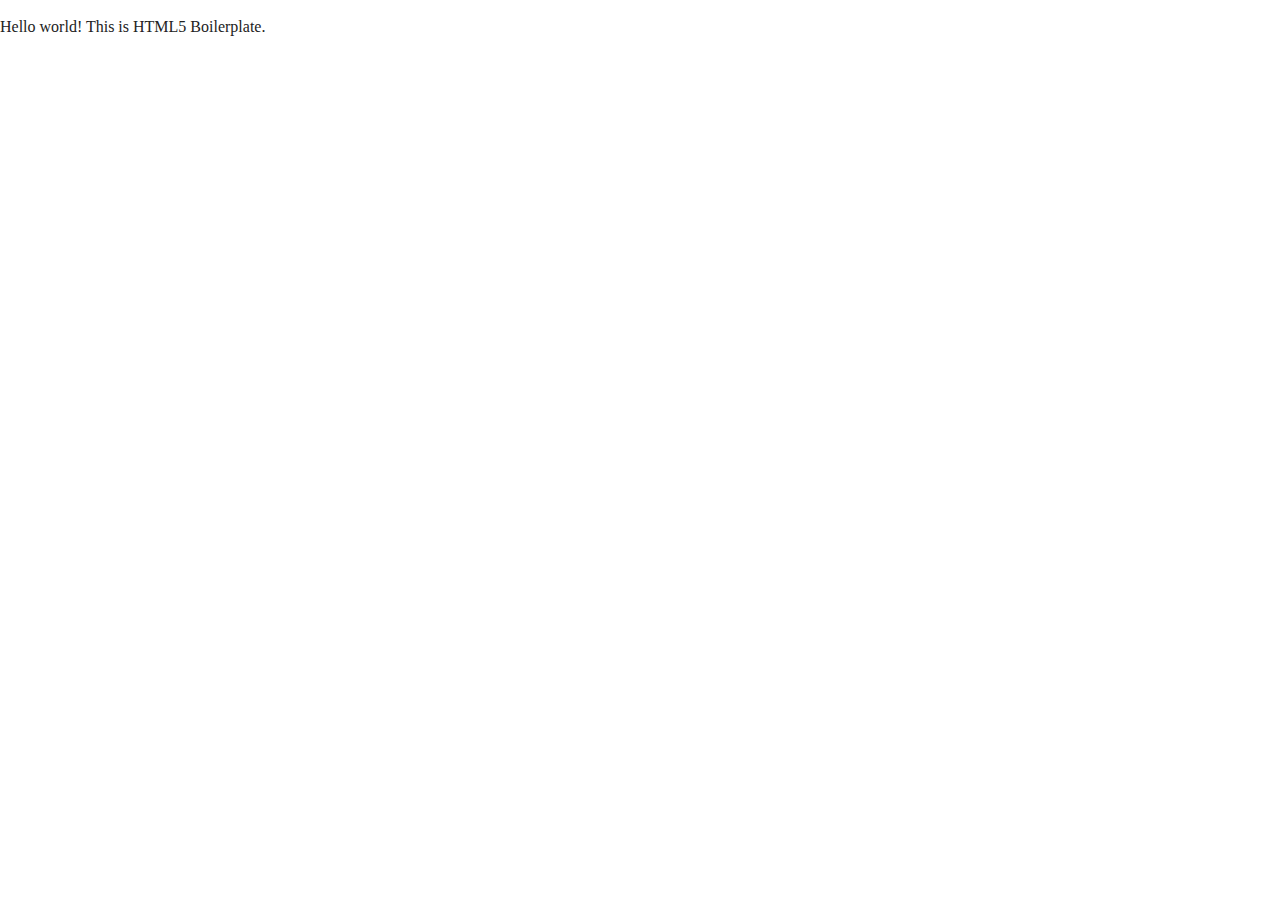
==== about/index.html @ 9d660c39 "added file path links for meta tags" ====
<!doctype html>
<html class="no-js" lang="">

<head>
  <meta charset="utf-8">
  <title></title>
  <meta name="description" content="">
  <meta name="viewport" content="width=device-width, initial-scale=1">

  <meta property="og:title" content="">
  <meta property="og:type" content="">
  <meta property="og:url" content="">
  <meta property="og:image" content="">

  <link rel="manifest" href="../site.webmanifest">
  <link rel="apple-touch-icon" href="../icon.png">
  <!-- Place favicon.ico in the root directory -->

  <link rel="stylesheet" href="../css/normalize.css">
  <link rel="stylesheet" href="../css/main.css">

  <meta name="theme-color" content="#fafafa">
</head>

<body>

  <!-- Add your site or application content here -->
  <p>Hello world! This is HTML5 Boilerplate.</p>
  <script src="../js/vendor/modernizr-3.11.2.min.js"></script>
  <script src="../js/plugins.js"></script>
  <script src="../js/main.js"></script>

  <!-- Google Analytics: change UA-XXXXX-Y to be your site's ID. -->
  <script>
    window.ga = function () { ga.q.push(arguments) }; ga.q = []; ga.l = +new Date;
    ga('create', 'UA-XXXXX-Y', 'auto'); ga('set', 'anonymizeIp', true); ga('set', 'transport', 'beacon'); ga('send', 'pageview')
  </script>
  <script src="https://www.google-analytics.com/analytics.js" async></script>
</body>

</html>
---- css/main.css ----
/*! HTML5 Boilerplate v8.0.0 | MIT License | https://html5boilerplate.com/ */

/* main.css 2.1.0 | MIT License | https://github.com/h5bp/main.css#readme */
/*
 * What follows is the result of much research on cross-browser styling.
 * Credit left inline and big thanks to Nicolas Gallagher, Jonathan Neal,
 * Kroc Camen, and the H5BP dev community and team.
 */

/* ==========================================================================
   Base styles: opinionated defaults
   ========================================================================== */

html {
  color: #222;
  font-size: 1em;
  line-height: 1.4;
}

/*
 * Remove text-shadow in selection highlight:
 * https://twitter.com/miketaylr/status/12228805301
 *
 * Vendor-prefixed and regular ::selection selectors cannot be combined:
 * https://stackoverflow.com/a/16982510/7133471
 *
 * Customize the background color to match your design.
 */

::-moz-selection {
  background: #b3d4fc;
  text-shadow: none;
}

::selection {
  background: #b3d4fc;
  text-shadow: none;
}

/*
 * A better looking default horizontal rule
 */

hr {
  display: block;
  height: 1px;
  border: 0;
  border-top: 1px solid #ccc;
  margin: 1em 0;
  padding: 0;
}

/*
 * Remove the gap between audio, canvas, iframes,
 * images, videos and the bottom of their containers:
 * https://github.com/h5bp/html5-boilerplate/issues/440
 */

audio,
canvas,
iframe,
img,
svg,
video {
  vertical-align: middle;
}

/*
 * Remove default fieldset styles.
 */

fieldset {
  border: 0;
  margin: 0;
  padding: 0;
}

/*
 * Allow only vertical resizing of textareas.
 */

textarea {
  resize: vertical;
}

/* ==========================================================================
   Author's custom styles
   ========================================================================== */

/* ==========================================================================
   Helper classes
   ========================================================================== */

/*
 * Hide visually and from screen readers
 */

.hidden,
[hidden] {
  display: none !important;
}

/*
 * Hide only visually, but have it available for screen readers:
 * https://snook.ca/archives/html_and_css/hiding-content-for-accessibility
 *
 * 1. For long content, line feeds are not interpreted as spaces and small width
 *    causes content to wrap 1 word per line:
 *    https://medium.com/@jessebeach/beware-smushed-off-screen-accessible-text-5952a4c2cbfe
 */

.sr-only {
  border: 0;
  clip: rect(0, 0, 0, 0);
  height: 1px;
  margin: -1px;
  overflow: hidden;
  padding: 0;
  position: absolute;
  white-space: nowrap;
  width: 1px;
  /* 1 */
}

/*
 * Extends the .sr-only class to allow the element
 * to be focusable when navigated to via the keyboard:
 * https://www.drupal.org/node/897638
 */

.sr-only.focusable:active,
.sr-only.focusable:focus {
  clip: auto;
  height: auto;
  margin: 0;
  overflow: visible;
  position: static;
  white-space: inherit;
  width: auto;
}

/*
 * Hide visually and from screen readers, but maintain layout
 */

.invisible {
  visibility: hidden;
}

/*
 * Clearfix: contain floats
 *
 * For modern browsers
 * 1. The space content is one way to avoid an Opera bug when the
 *    `contenteditable` attribute is included anywhere else in the document.
 *    Otherwise it causes space to appear at the top and bottom of elements
 *    that receive the `clearfix` class.
 * 2. The use of `table` rather than `block` is only necessary if using
 *    `:before` to contain the top-margins of child elements.
 */

.clearfix::before,
.clearfix::after {
  content: " ";
  display: table;
}

.clearfix::after {
  clear: both;
}

/* ==========================================================================
   EXAMPLE Media Queries for Responsive Design.
   These examples override the primary ('mobile first') styles.
   Modify as content requires.
   ========================================================================== */

@media only screen and (min-width: 35em) {
  /* Style adjustments for viewports that meet the condition */
}

@media print,
  (-webkit-min-device-pixel-ratio: 1.25),
  (min-resolution: 1.25dppx),
  (min-resolution: 120dpi) {
  /* Style adjustments for high resolution devices */
}

/* ==========================================================================
   Print styles.
   Inlined to avoid the additional HTTP request:
   https://www.phpied.com/delay-loading-your-print-css/
   ========================================================================== */

@media print {
  *,
  *::before,
  *::after {
    background: #fff !important;
    color: #000 !important;
    /* Black prints faster */
    box-shadow: none !important;
    text-shadow: none !important;
  }

  a,
  a:visited {
    text-decoration: underline;
  }

  a[href]::after {
    content: " (" attr(href) ")";
  }

  abbr[title]::after {
    content: " (" attr(title) ")";
  }

  /*
   * Don't show links that are fragment identifiers,
   * or use the `javascript:` pseudo protocol
   */
  a[href^="#"]::after,
  a[href^="javascript:"]::after {
    content: "";
  }

  pre {
    white-space: pre-wrap !important;
  }

  pre,
  blockquote {
    border: 1px solid #999;
    page-break-inside: avoid;
  }

  /*
   * Printing Tables:
   * https://web.archive.org/web/20180815150934/http://css-discuss.incutio.com/wiki/Printing_Tables
   */
  thead {
    display: table-header-group;
  }

  tr,
  img {
    page-break-inside: avoid;
  }

  p,
  h2,
  h3 {
    orphans: 3;
    widows: 3;
  }

  h2,
  h3 {
    page-break-after: avoid;
  }
}
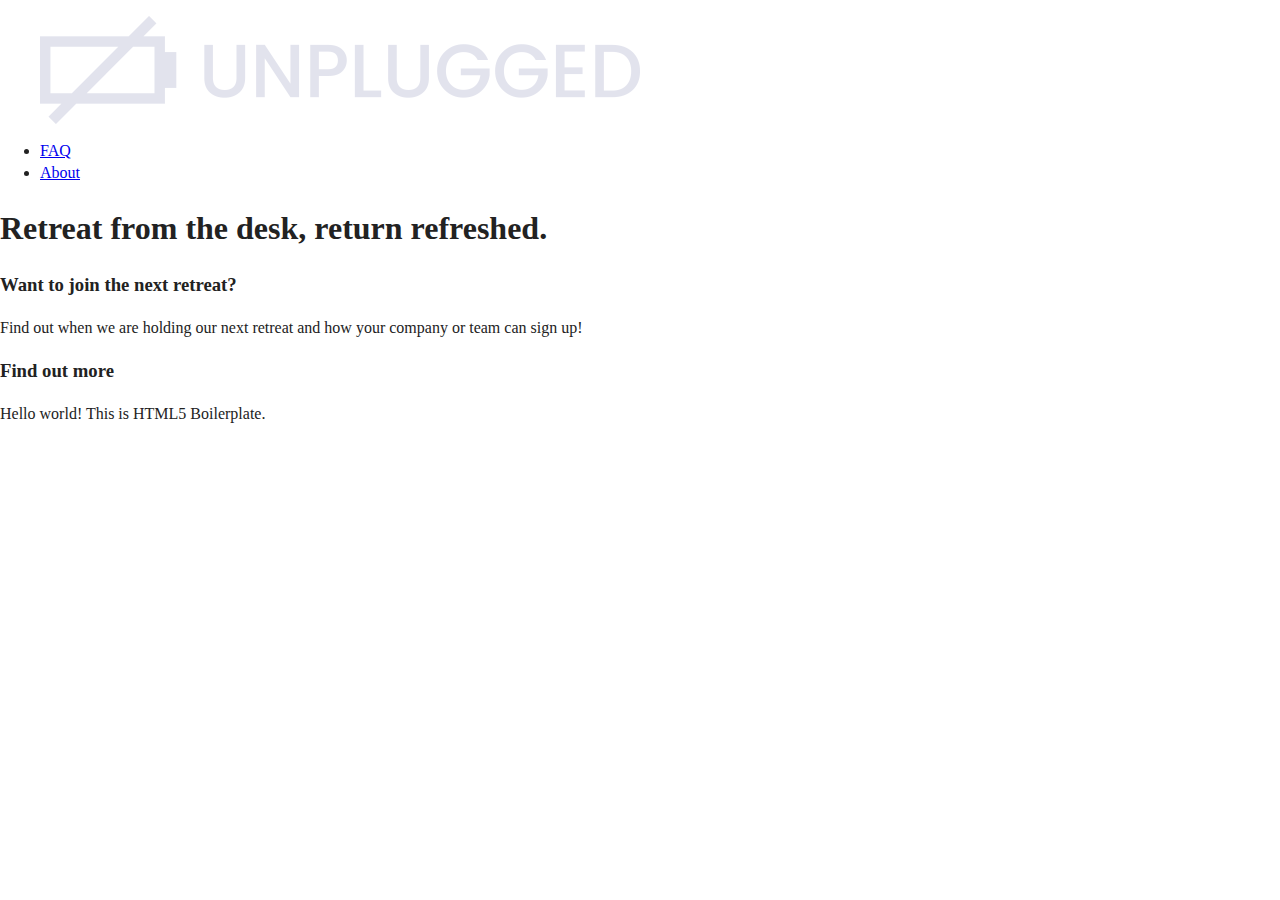
==== commit d29c9769: "Created first part of homepage" ====
--- a/about/index.html
+++ b/about/index.html
@@ -24,6 +24,59 @@
 
 <body>
 
+  <header>
+    <div class="content-wrapper">
+      <figure>
+        <a href="#"><img src="../img/unpluggedlogo.png" alt="unplugged logo"></a>
+      </figure>
+      <div class="header-divider"></div>
+      <nav>
+        <ul>
+          <li><a href="../faq/index.html" target="_blank" rel="noopener">FAQ</a></li>
+          <li><a href="about/index.html" target="_blank" rel="noopener">About</a></li>
+        </ul>
+      </nav>
+
+    </div>
+  </header>
+    <main>
+      <section class="hero-area">
+        <div class="content-wrapper">
+          <h1>Retreat from the desk, return refreshed.</h1>
+            <div class="form-description">
+              <h3>Want to join the next retreat?</h3>
+              <p>Find out when we are holding our next retreat and how your company or team can sign up!</p>
+            </div>
+            <div class="form">
+              <h3>Find out more</h3>
+            </div>
+          </div>
+      </section>
+      <aside>
+      </aside>
+    </main> <!-- main wrapper -->
+    <footer>
+      <div>
+        <div>
+          <div>
+            <div>
+              <p><a href="https://www.facebook.com/yoursite" target="_blank" rel="noopener"></a></p>
+              <p><a href="https://www.facebook.com/yoursite" target="_blank" rel="noopener"></a></p>
+              <p><a href="https://www.facebook.com/yoursite" target="_blank" rel="noopener"></a></p>
+              <p><a href="https://www.facebook.com/yoursite" target="_blank" rel="noopener"></a></p>
+              <!-- other social links here -->
+            </div>
+          </div>
+        </div> <!-- footer content ends -->
+      </div> <!--footer content-wrapper ends-->
+
+      <div>
+        <div>
+          <address>
+          </address>
+        </div>
+      </div>
+
   <!-- Add your site or application content here -->
   <p>Hello world! This is HTML5 Boilerplate.</p>
   <script src="../js/vendor/modernizr-3.11.2.min.js"></script>
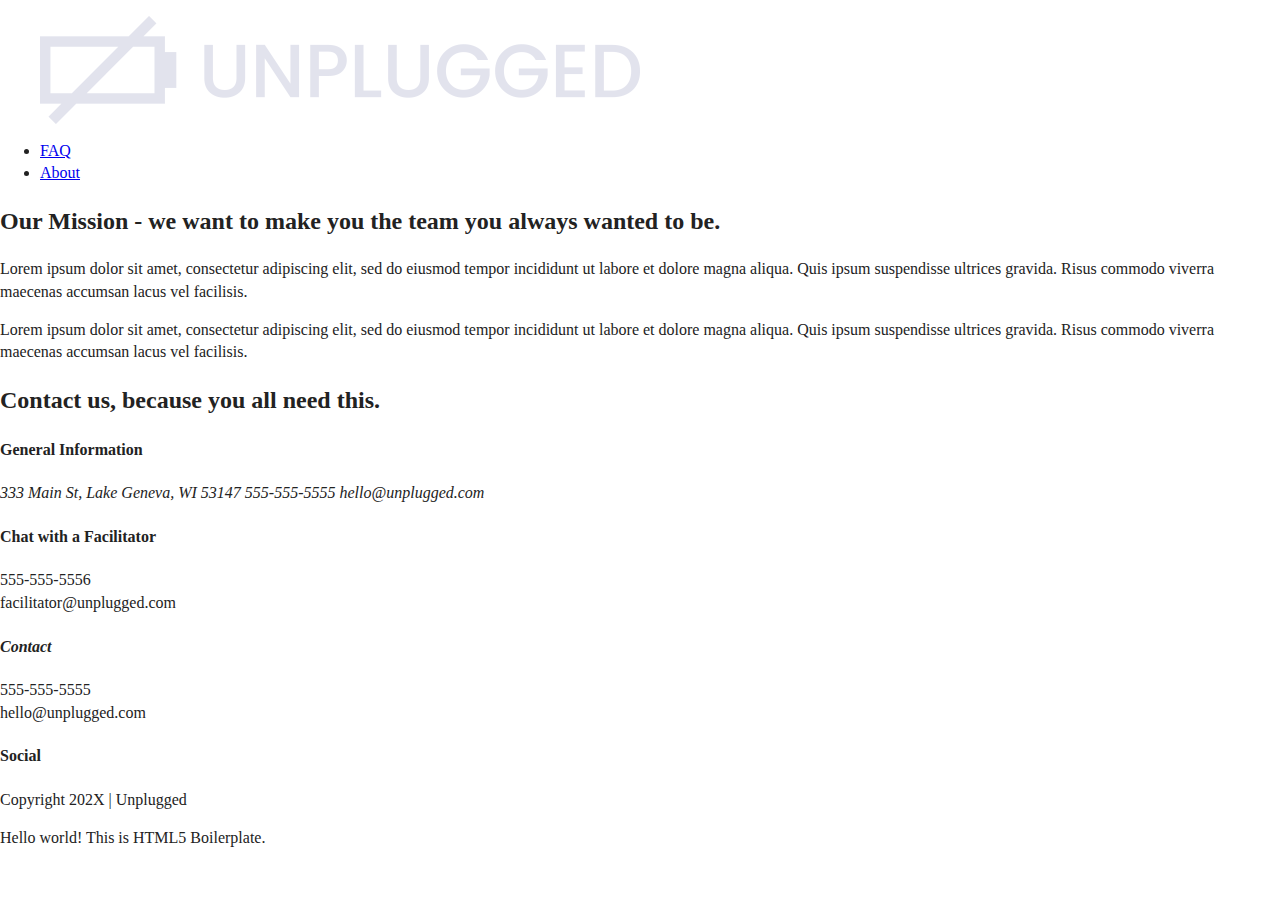
==== commit 597e2c98: "added content to about page" ====
--- a/about/index.html
+++ b/about/index.html
@@ -25,70 +25,90 @@
 <body>
 
   <header>
-    <div class="content-wrapper">
-      <figure>
-        <a href="#"><img src="../img/unpluggedlogo.png" alt="unplugged logo"></a>
-      </figure>
-      <div class="header-divider"></div>
-      <nav>
-        <ul>
-          <li><a href="../faq/index.html" target="_blank" rel="noopener">FAQ</a></li>
-          <li><a href="about/index.html" target="_blank" rel="noopener">About</a></li>
-        </ul>
-      </nav>
+    <header>
+      <div class="content-wrapper">
+        <figure>
+          <a href="#"><img src="../img/unpluggedlogo.png" alt="unplugged logo"></a>
+        </figure>
+        <div class="header-divider">
+        </div>
+        <nav>
+          <ul>
+            <li><a href="../faq/index.html" target="_blank" rel="noopener">FAQ</a></li>
+            <li><a href="about/index.html" target="_blank" rel="noopener">About</a></li>
+          </ul>
+        </nav>
+        <main>
+          <section class="about-main">
+            <div class="content-wrapper">
+              <div class="about-description-light-green">
+                <h2>Our Mission - we want to make you the team you always wanted to be.</h2>
+                <p>
+                  Lorem ipsum dolor sit amet, consectetur adipiscing elit, sed do eiusmod tempor incididunt ut labore
+                  et dolore magna aliqua. Quis ipsum suspendisse ultrices gravida. Risus commodo viverra maecenas
+                  accumsan lacus vel facilisis.
+                </p>
+                <p>
+                  Lorem ipsum dolor sit amet, consectetur adipiscing elit, sed do eiusmod tempor incididunt ut labore et
+                  dolore magna aliqua. Quis ipsum suspendisse ultrices gravida. Risus commodo viverra maecenas accumsan
+                  lacus vel facilisis.
+                </p>
+              </div>
+              <div class="about-description-dark-green">
+                <h2>Contact us, because you all need this.</h2>
+                <h4>General Information</h4>
+                <address>
+                  <p>
+                    333 Main St, Lake Geneva, WI 53147
+                    555-555-5555
+                    hello@unplugged.com
+                  </p>
+                </address>
+                <h4>Chat with a Facilitator</h4>
+                <p>
+                  555-555-5556<br>
+                  facilitator@unplugged.com
+                </p>
+              </div>
+            </div>
+          </section>
+          <aside>
+          </aside>
+        </main> <!-- main wrapper -->
+        <footer>
+          <div class="content-wrapper">
+            <div class="footer-content">
+              <h4><em>Contact</em></h4>
+              <p>555-555-5555 <br>
+                hello@unplugged.com
+              </p>
+              <div class="social">
+                <h4>Social</h4>
+                <div class="social-links">
+                  <p><a href="https://www.facebook.com/yoursite" target="_blank" rel="noopener"></a></p>
+                  <p><a href="https://www.facebook.com/yoursite" target="_blank" rel="noopener"></a></p>
+                  <p><a href="https://www.facebook.com/yoursite" target="_blank" rel="noopener"></a></p>
+                  <p><a href="https://www.facebook.com/yoursite" target="_blank" rel="noopener"></a></p>
+                  <!-- other social links here -->
+                </div>
+              </div>
+              <p>Copyright 202X | Unplugged</p>
+            </div> <!-- footer content ends -->
+          </div> <!--footer content-wrapper ends-->
+        </footer>
 
-    </div>
-  </header>
-    <main>
-      <section class="hero-area">
-        <div class="content-wrapper">
-          <h1>Retreat from the desk, return refreshed.</h1>
-            <div class="form-description">
-              <h3>Want to join the next retreat?</h3>
-              <p>Find out when we are holding our next retreat and how your company or team can sign up!</p>
-            </div>
-            <div class="form">
-              <h3>Find out more</h3>
-            </div>
-          </div>
-      </section>
-      <aside>
-      </aside>
-    </main> <!-- main wrapper -->
-    <footer>
-      <div>
-        <div>
-          <div>
-            <div>
-              <p><a href="https://www.facebook.com/yoursite" target="_blank" rel="noopener"></a></p>
-              <p><a href="https://www.facebook.com/yoursite" target="_blank" rel="noopener"></a></p>
-              <p><a href="https://www.facebook.com/yoursite" target="_blank" rel="noopener"></a></p>
-              <p><a href="https://www.facebook.com/yoursite" target="_blank" rel="noopener"></a></p>
-              <!-- other social links here -->
-            </div>
-          </div>
-        </div> <!-- footer content ends -->
-      </div> <!--footer content-wrapper ends-->
+        <!-- Add your site or application content here -->
+        <p>Hello world! This is HTML5 Boilerplate.</p>
+        <script src="../js/vendor/modernizr-3.11.2.min.js"></script>
+        <script src="../js/plugins.js"></script>
+        <script src="../js/main.js"></script>
 
-      <div>
-        <div>
-          <address>
-          </address>
-        </div>
-      </div>
-
-  <!-- Add your site or application content here -->
-  <p>Hello world! This is HTML5 Boilerplate.</p>
-  <script src="../js/vendor/modernizr-3.11.2.min.js"></script>
-  <script src="../js/plugins.js"></script>
-  <script src="../js/main.js"></script>
-
-  <!-- Google Analytics: change UA-XXXXX-Y to be your site's ID. -->
-  <script>
-    window.ga = function () { ga.q.push(arguments) }; ga.q = []; ga.l = +new Date;
-    ga('create', 'UA-XXXXX-Y', 'auto'); ga('set', 'anonymizeIp', true); ga('set', 'transport', 'beacon'); ga('send', 'pageview')
-  </script>
-  <script src="https://www.google-analytics.com/analytics.js" async></script>
+        <!-- Google Analytics: change UA-XXXXX-Y to be your site's ID. -->
+        <script>
+          window.ga = function () { ga.q.push(arguments) }; ga.q = []; ga.l = +new Date;
+          ga('create', 'UA-XXXXX-Y', 'auto'); ga('set', 'anonymizeIp', true); ga('set', 'transport', 'beacon'); ga('send', 'pageview')
+        </script>
+        <script src="https://www.google-analytics.com/analytics.js" async></script>
 </body>
 
 </html>
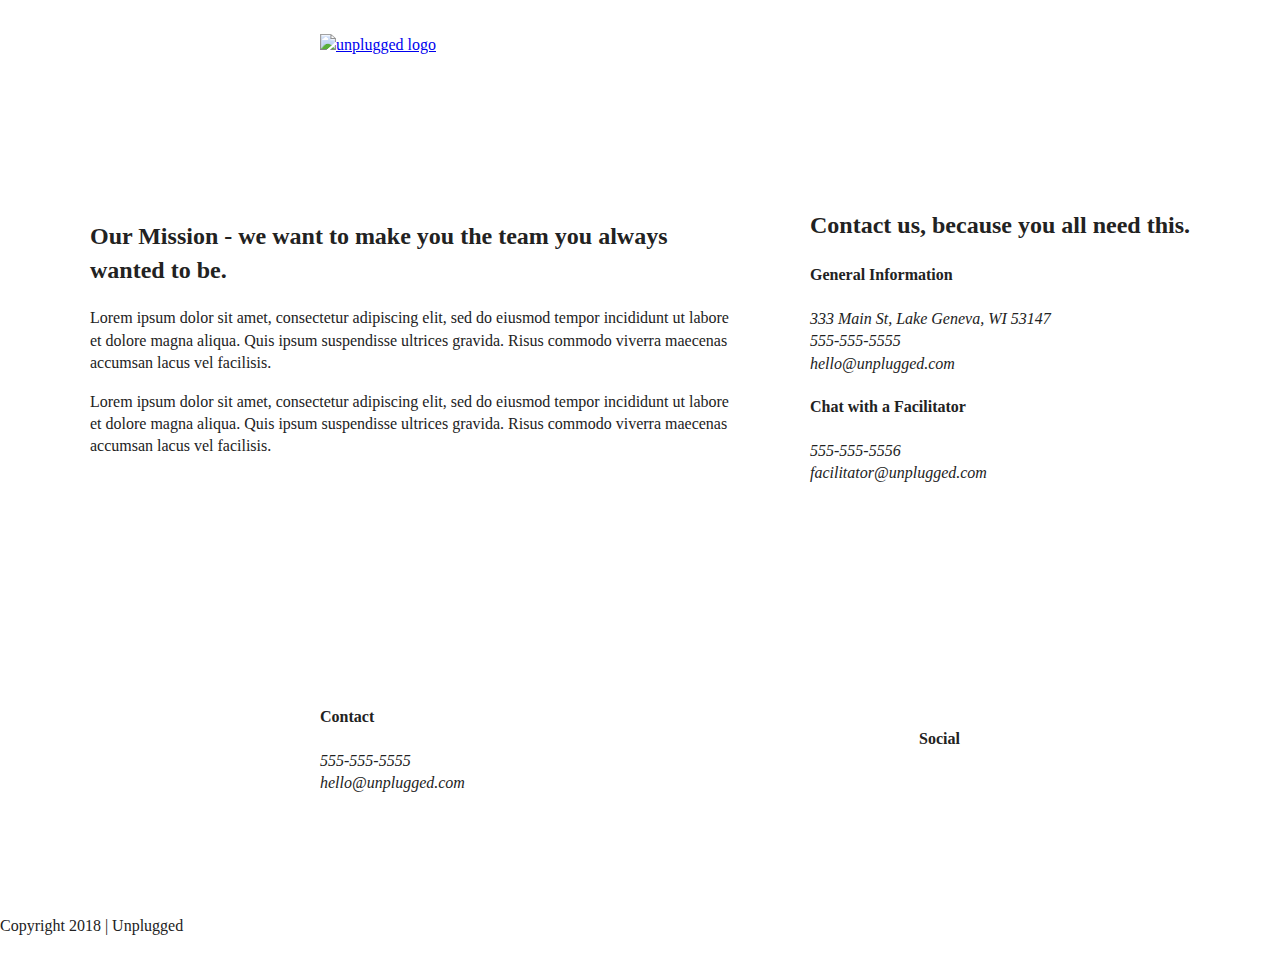
==== commit c7fb9bd7: "fixed styling" ====
--- a/about/index.html
+++ b/about/index.html
@@ -25,80 +25,112 @@
 <body>
 
   <header>
-    <header>
+    <div class="content-wrapper">
+      <a href="#">
+        <img src="" alt="unplugged logo">
+      </a>
+      <div class="header-divider"></div>
+      <nav>
+        <ul>
+          <li><a href="../faq/index.html">FAQ</a></li>
+          <li><a href="index.html">About</a></li>
+        </ul>
+      </nav>
+    </div>
+  </header>
+
+  <main>
+
+    <section class="mission">
       <div class="content-wrapper">
-        <figure>
-          <a href="#"><img src="../img/unpluggedlogo.png" alt="unplugged logo"></a>
-        </figure>
-        <div class="header-divider">
+        <h2>Our Mission - we want to make you the team you always wanted to be.</h2>
+        <div class="mission-content">
+          <p>
+            Lorem ipsum dolor sit amet, consectetur adipiscing elit, sed do eiusmod tempor incididunt ut labore et dolore magna aliqua. Quis ipsum suspendisse ultrices gravida. Risus commodo viverra maecenas accumsan lacus vel facilisis.
+          </p>
+          <p>
+            Lorem ipsum dolor sit amet, consectetur adipiscing elit, sed do eiusmod tempor incididunt ut labore et dolore magna aliqua. Quis ipsum suspendisse ultrices gravida. Risus commodo viverra maecenas accumsan lacus vel facilisis.
+          </p>
         </div>
-        <nav>
-          <ul>
-            <li><a href="../faq/index.html" target="_blank" rel="noopener">FAQ</a></li>
-            <li><a href="about/index.html" target="_blank" rel="noopener">About</a></li>
-          </ul>
-        </nav>
-        <main>
-          <section class="about-main">
-            <div class="content-wrapper">
-              <div class="about-description-light-green">
-                <h2>Our Mission - we want to make you the team you always wanted to be.</h2>
-                <p>
-                  Lorem ipsum dolor sit amet, consectetur adipiscing elit, sed do eiusmod tempor incididunt ut labore
-                  et dolore magna aliqua. Quis ipsum suspendisse ultrices gravida. Risus commodo viverra maecenas
-                  accumsan lacus vel facilisis.
-                </p>
-                <p>
-                  Lorem ipsum dolor sit amet, consectetur adipiscing elit, sed do eiusmod tempor incididunt ut labore et
-                  dolore magna aliqua. Quis ipsum suspendisse ultrices gravida. Risus commodo viverra maecenas accumsan
-                  lacus vel facilisis.
-                </p>
-              </div>
-              <div class="about-description-dark-green">
-                <h2>Contact us, because you all need this.</h2>
-                <h4>General Information</h4>
-                <address>
-                  <p>
-                    333 Main St, Lake Geneva, WI 53147
-                    555-555-5555
-                    hello@unplugged.com
-                  </p>
-                </address>
-                <h4>Chat with a Facilitator</h4>
-                <p>
-                  555-555-5556<br>
-                  facilitator@unplugged.com
-                </p>
-              </div>
-            </div>
-          </section>
-          <aside>
-          </aside>
-        </main> <!-- main wrapper -->
-        <footer>
-          <div class="content-wrapper">
-            <div class="footer-content">
-              <h4><em>Contact</em></h4>
-              <p>555-555-5555 <br>
-                hello@unplugged.com
+      </div>
+      <!-- mission content wrapper ends -->
+    </section>
+    <!-- contact-info -->
+
+    <section class="map">
+      <figure>
+      </figure>
+    </section>
+
+    <section class="contact-section">
+      <div class="content-wrapper">
+        <h2>Contact us, because you all need this.</h2>
+        <div class="contact-content">
+          <div>
+          <h4>General Information</h4>
+          <address>
+            <p>
+              333 Main St, Lake Geneva, WI 53147<br>
+              555-555-5555<br>
+              hello@unplugged.com
+            </p>
+          </address>
+        </div>
+          <div>
+            <h4>Chat with a Facilitator</h4>
+            <address>
+              <p>
+                555-555-5556<br>
+                facilitator@unplugged.com
               </p>
-              <div class="social">
-                <h4>Social</h4>
-                <div class="social-links">
-                  <p><a href="https://www.facebook.com/yoursite" target="_blank" rel="noopener"></a></p>
-                  <p><a href="https://www.facebook.com/yoursite" target="_blank" rel="noopener"></a></p>
-                  <p><a href="https://www.facebook.com/yoursite" target="_blank" rel="noopener"></a></p>
-                  <p><a href="https://www.facebook.com/yoursite" target="_blank" rel="noopener"></a></p>
-                  <!-- other social links here -->
-                </div>
-              </div>
-              <p>Copyright 202X | Unplugged</p>
-            </div> <!-- footer content ends -->
-          </div> <!--footer content-wrapper ends-->
-        </footer>
+            </address>
+          </div>
+          <!-- contact-content div ends -->
+        </div>
+        <!-- contact content wrapper ends -->
+        </div>
+    </section>
+
+  </main>
+  <!-- main wrapper -->
+
+  <footer>
+    <div class="content-wrapper">
+      <div class="footer-content">
+        <div class="contact">
+          <h4>Contact</h4>
+          <address>
+            <p>
+              555-555-5555<br>
+              hello@unplugged.com
+            </p>
+          </address>
+        </div>
+        <div class="social">
+          <h4>Social</h4>
+          <div class="social-icons">
+            <p>
+              <a href="https://www.facebook.com/Skillcrush/" target="_blank"></a>
+            </p>
+            <p>
+              <a href="https://twitter.com/Skillcrush" target="_blank"></a>
+            </p>
+            <p>
+              <a href="https://www.instagram.com/skillcrush/" target="_blank"></a>
+            </p>
+          </div>
+        </div>
+      </div>
+      <!-- footer content ends -->
+    </div>
+    <!--footer content-wrapper ends-->
+    <div class="copyright">
+      <p>Copyright 2018 | Unplugged</p>
+    </div>
+  </footer>
+
 
         <!-- Add your site or application content here -->
-        <p>Hello world! This is HTML5 Boilerplate.</p>
         <script src="../js/vendor/modernizr-3.11.2.min.js"></script>
         <script src="../js/plugins.js"></script>
         <script src="../js/main.js"></script>
--- a/css/main.css
+++ b/css/main.css
@@ -86,6 +86,184 @@
 /* ==========================================================================
    Author's custom styles
    ========================================================================== */
+
+
+header, main,
+footer {
+  display: flex;
+  justify-content: center;
+  align-items: center;
+  flex-flow: row wrap;
+}
+
+header {
+  padding: 15px 0;
+}
+
+header .content-wrapper {
+  display: flex;
+  justify-content: center;
+  align-items: center;
+  flex-flow: row wrap;
+  margin: 0;
+}
+
+.header-divider {
+  width: 100%;
+  height: 1px;
+  margin: 10px 0 20px 0;
+}
+
+/* .content-wrapper {
+  width: 60%;
+  padding: 15px 0;
+} */
+
+header nav {
+  display: flex;
+  justify-content: space-around;
+  align-items: center;
+  flex-flow: row wrap;
+  width: 60%;
+}
+
+header nav ul {
+  display: flex;
+  justify-content: space-around;
+  width: 100%;
+}
+
+footer {
+  flex-direction: column;
+}
+
+footer p {
+  margin: 0;
+}
+
+footer .content-wrapper {
+  width: 55%;
+  margin: 50px 0;
+}
+
+footer .contact {
+  margin-bottom: 50px;
+}
+
+footer .social-icons {
+  display: flex;
+  justify-content: space-around;
+  align-items: center;
+}
+
+footer .social-icons p {
+  display: flex;
+  justify-content: center;
+  align-items: center;
+}
+
+footer .copyright {
+  margin: 20px 0;
+}
+
+/* -----------mobile styles - Homepage------------- */
+
+.hero-area {
+  display: flex;
+  justify-content: center;
+  flex-flow: row wrap;
+}
+
+aside {
+  display: flex;
+  justify-content: center;
+  align-items: center;
+  flex-flow: row wrap;
+}
+
+.features {
+  display: flex;
+  justify-content: center;
+  align-items: row wrap;
+}
+
+.features h2 {
+  margin-bottom: 60px;
+}
+
+.features .features-items {
+  display: flex;
+  justify-content: center;
+  align-items: center;
+  flex-flow: row wrap;
+}
+
+.features p {
+  margin: 0;
+}
+
+/* Reviews */
+
+.reviews {
+  display: flex;
+  justify-content: center;
+  flex-flow: row wrap;
+}
+
+.reviews h2 {
+  margin-bottom: 40px;
+}
+
+.reviews h3 {
+  width: 55%;
+  margin: 20px 0;
+}
+
+/* About Page */
+
+.mission {
+  display: flex;
+  justify-content: center;
+  align-items: center;
+  flex-flow: row wrap;
+}
+
+.contact-section {
+  display: flex;
+  justify-content: center;
+  align-items: center;
+  flex-flow: row wrap;
+}
+
+.contact-content p {
+  margin: 0;
+}
+
+/* FAQ Page */
+
+.faq {
+  display: flex;
+  justify-content: center;
+  align-items: center;
+  flex-flow: row wrap;
+}
+
+.faq .content-wrapper {
+  display: flex;
+  justify-content: center;
+  align-items: center;
+  flex-flow: row wrap;
+  margin: 50px 0 0 0;
+}
+
+.faq h2 {
+  margin-bottom: 40px;
+}
+
+.faq-content {
+  margin-bottom: 50px;
+}
+
 
 /* ==========================================================================
    Helper classes
@@ -175,15 +353,100 @@
    Modify as content requires.
    ========================================================================== */
 
-@media only screen and (min-width: 35em) {
-  /* Style adjustments for viewports that meet the condition */
-}
-
-@media print,
-  (-webkit-min-device-pixel-ratio: 1.25),
-  (min-resolution: 1.25dppx),
-  (min-resolution: 120dpi) {
-  /* Style adjustments for high resolution devices */
+@media only screen and (min-width: 768px) {
+  /* tablet styles */
+  .content-wrapper {
+    max-width: 640px;
+    margin: 100px 0;
+  }
+
+  header {
+    justify-content: space-around;
+    padding: 33px 0;
+  }
+
+  header .content-wrapper {
+      width: 100%;
+      justify-content: space-between;
+  }
+
+  header nav {
+      width: 20%;
+  }
+
+  header nav ul {
+    display: none;
+  }
+
+  .header-divider {
+      display: none;
+  }
+
+  /* Hero Area */
+
+  /* Aside */
+  aside .content-wrapper {
+    margin: 50px 0;
+    display: flex;
+    justify-content: space-between;
+    flex-flow: row wrap;
+  }
+
+  aside .content-wrapper .form-description,
+  aside .content-wrapper .form {
+      width: 40%;
+      margin: 0;
+  }
+
+  /* Features */
+
+  .features article {
+    display: flex;
+    justify-content: center;
+    align-items: center;
+    flex-flow: column wrap;
+    flex-basis: 50%;
+  }
+
+  .features .features-item-description {
+      width: 50%;
+      display: flex;
+      justify-content: space-between;
+  }
+
+  /* Reviews */
+  .reviews article {
+    display: flex;
+    justify-content: space-between;
+  }
+
+  .reviews article div {
+      width: 49%;
+  }
+
+  /* Footer */
+  footer .content-wrapper {
+    width: 65%;
+    margin: 100px 0;
+  }
+
+  .footer-content {
+    display: flex;
+    justify-content: space-between;
+    align-items: center;
+  }
+
+  footer .contact {
+      margin-bottom: 0;
+  }
+
+  footer .copyright {
+      width: 100%;
+  }
+}
+
+@media only screen and (min-width: 1200px) {
+  /* desktop styles */
 }
 
 /* ==========================================================================
@@ -260,4 +523,3 @@
     page-break-after: avoid;
   }
 }
-
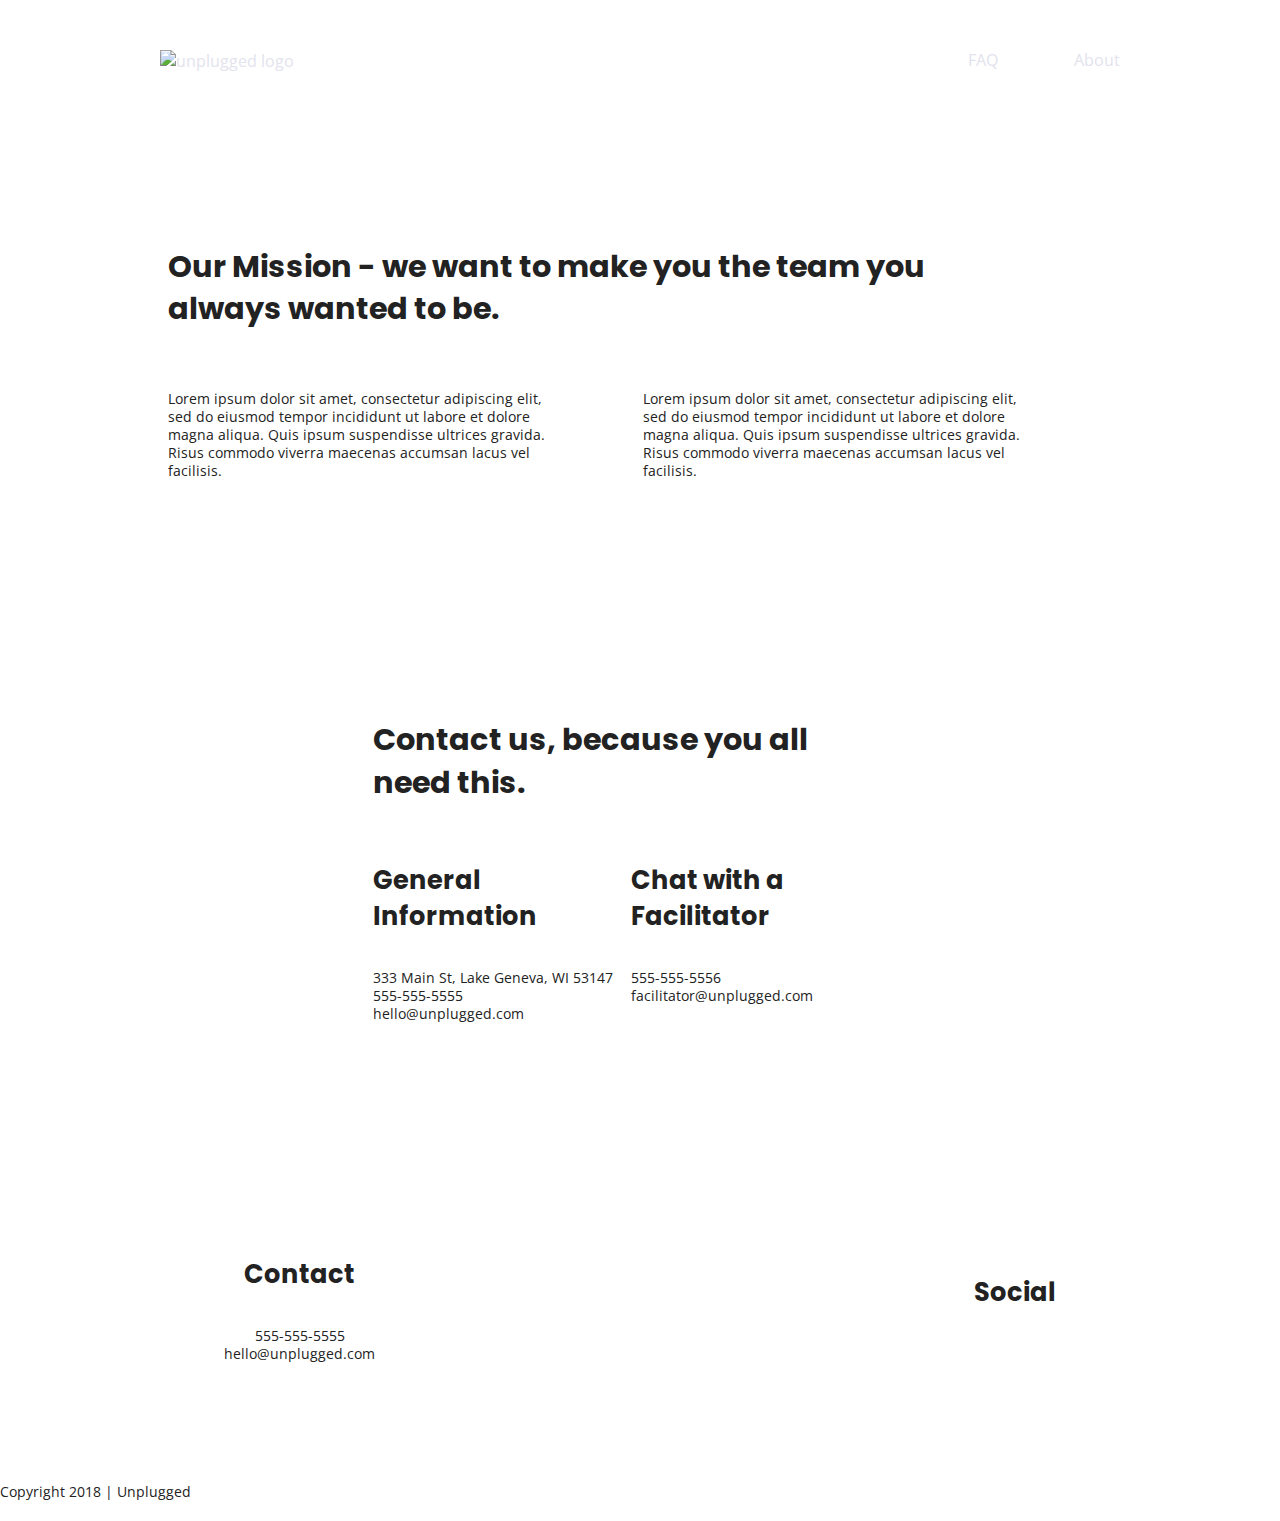
==== commit 7824965d: "Added global styles" ====
--- a/about/index.html
+++ b/about/index.html
@@ -18,6 +18,9 @@
 
   <link rel="stylesheet" href="../css/normalize.css">
   <link rel="stylesheet" href="../css/main.css">
+
+  <!-- Google Fonts -->
+<link href="https://fonts.googleapis.com/css?family=Open+Sans:400,700|Poppins:500,700" rel="stylesheet">
 
   <meta name="theme-color" content="#fafafa">
 </head>
--- a/css/main.css
+++ b/css/main.css
@@ -87,6 +87,63 @@
    Author's custom styles
    ========================================================================== */
 
+   /* General Styles */
+
+   html {
+    font-size: 16px;
+   }
+
+   body {
+    font-family: 'Open Sans', sans-serif;
+    font-size: 1em;
+    text-align: left;
+   }
+
+   ul,
+   ol {
+    list-style-type: none;
+   }
+
+   a {
+    color: #e2e3ed;
+    text-decoration: none;
+   }
+
+   h2 {
+    font-family: 'Poppins', sans-serif;
+    font-size: 1.9em;
+   }
+
+   h3,
+   h4 {
+    font-family: 'Poppins', sans-serif;
+    font-size: 1.6em;
+   }
+
+   p {
+    font-size: .875em;
+    line-height: 1.285;
+  }
+
+  address {
+   font-style: normal;
+  }
+
+  .content-wrapper {
+    width: 90%;
+    margin: 50px 0;
+  }
+
+   /* img {
+
+   }
+
+   figure {
+
+   } */
+
+
+/* Header/Footer */
 
 header, main,
 footer {
@@ -114,11 +171,6 @@
   margin: 10px 0 20px 0;
 }
 
-/* .content-wrapper {
-  width: 60%;
-  padding: 15px 0;
-} */
-
 header nav {
   display: flex;
   justify-content: space-around;
@@ -144,6 +196,7 @@
 footer .content-wrapper {
   width: 55%;
   margin: 50px 0;
+  text-align: center;
 }
 
 footer .contact {
@@ -375,7 +428,7 @@
   }
 
   header nav ul {
-    display: none;
+    Justify-content: space-between;
   }
 
   .header-divider {
@@ -402,16 +455,14 @@
 
   .features article {
     display: flex;
+    flex-basis: 50%;
     justify-content: center;
     align-items: center;
     flex-flow: column wrap;
-    flex-basis: 50%;
   }
 
   .features .features-item-description {
       width: 50%;
-      display: flex;
-      justify-content: space-between;
   }
 
   /* Reviews */
@@ -443,10 +494,92 @@
   footer .copyright {
       width: 100%;
   }
+
+  /* About page */
+
+  .mission-content {
+    display: flex;
+    justify-content: space-between;
+    align-items: center;
+    padding-top: 20px
+  }
+
+  .mission-content p {
+    width: 45%;
+  }
+
+  .contact-section .content-wrapper h2 {
+    width: 80%;
+  }
+
+  .contact-content {
+    display: flex;
+    justify-content: space-between;
+    align-items: flex-start;
+  }
+
+  /* FAQ page */
+
+  .faq .content-wrapper {
+    justify-content: space-between;
+}
+
+.faq-content {
+    flex-basis: 45%;
+}
+
+.faq h2 {
+    width: 100%;
+}
 }
 
 @media only screen and (min-width: 1200px) {
   /* desktop styles */
+  .content-wrapper {
+    max-width: 960px;
+  }
+
+  .hero-area h1 {
+    width: 60%;
+  }
+
+  aside .content-wrapper {
+    justify-content: space-around;
+  }
+
+  aside .content-wrapper .form-description,
+  aside .content-wrapper .form {
+    width: 30%;
+  }
+
+  /* Features */
+
+  .features h2 {
+    width: 90%;
+  }
+
+  .features article {
+    flex-basis: 33%;
+  }
+
+  /* Reviews */
+  .reviews article div {
+    width: 42%;
+  }
+
+  /* About page */
+
+  .mission h2,
+  .contact-section .content-wrapper h2 {
+      width: 95%;
+  }
+
+  /* FAQ page */
+
+  .faq h2 {
+    width: 100%;
+  }
+
 }
 
 /* ==========================================================================
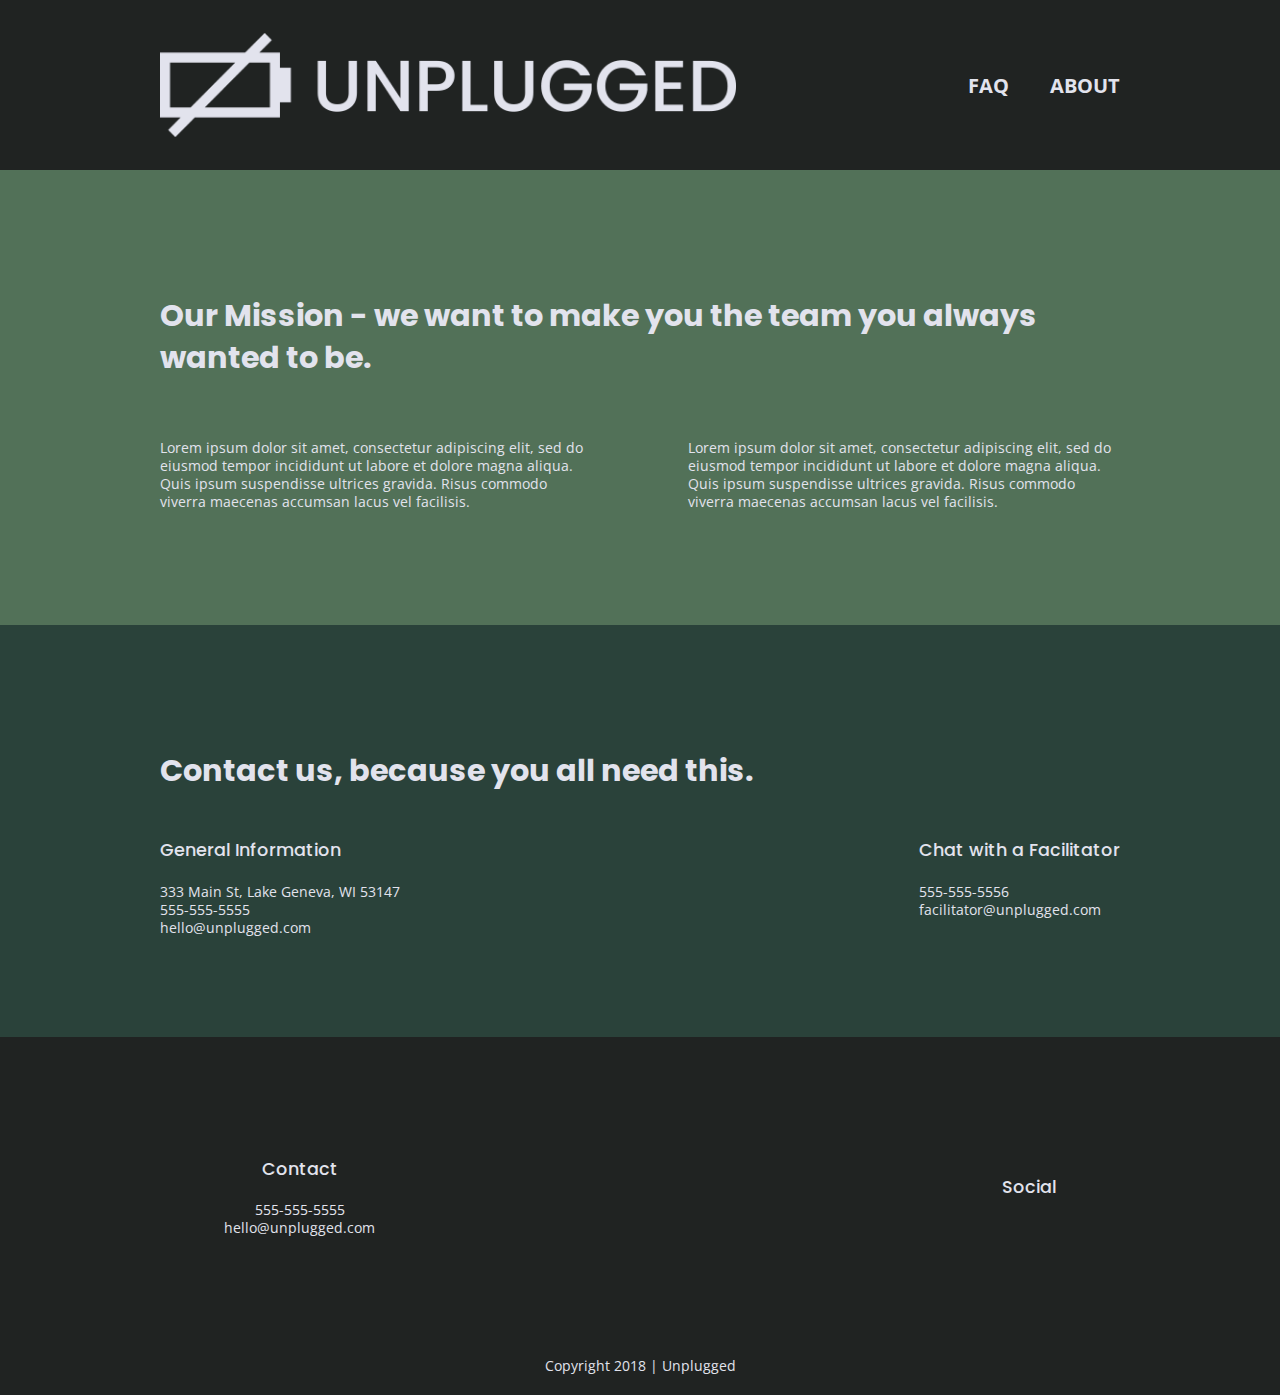
==== commit aeac3fd3: "completed imgs for mobile styles" ====
--- a/about/index.html
+++ b/about/index.html
@@ -29,9 +29,11 @@
 
   <header>
     <div class="content-wrapper">
-      <a href="#">
-        <img src="" alt="unplugged logo">
-      </a>
+      <figure>
+        <a href="../index.html">
+          <img src="../img/unpluggedlogo.png" alt="unplugged logo">
+        </a>
+      </figure>
       <div class="header-divider"></div>
       <nav>
         <ul>
--- a/css/main.css
+++ b/css/main.css
@@ -97,6 +97,7 @@
     font-family: 'Open Sans', sans-serif;
     font-size: 1em;
     text-align: left;
+    color: #e2e3ed;
    }
 
    ul,
@@ -117,7 +118,9 @@
    h3,
    h4 {
     font-family: 'Poppins', sans-serif;
-    font-size: 1.6em;
+    font-weight: 500;
+    font-size: 1.1em;
+    margin: 20px 0;
    }
 
    p {
@@ -125,8 +128,16 @@
     line-height: 1.285;
   }
 
+  img {
+    width: 100%;
+   }
+
+  figure {
+    margin: 0;
+  }
+
   address {
-   font-style: normal;
+    font-style: normal;
   }
 
   .content-wrapper {
@@ -134,20 +145,12 @@
     margin: 50px 0;
   }
 
-   /* img {
-
-   }
-
-   figure {
-
-   } */
-
-
 /* Header/Footer */
 
-header, main,
+header,
 footer {
   display: flex;
+  background-color: #202322;
   justify-content: center;
   align-items: center;
   flex-flow: row wrap;
@@ -155,6 +158,7 @@
 
 header {
   padding: 15px 0;
+  /* background-color: #202322; */
 }
 
 header .content-wrapper {
@@ -163,20 +167,32 @@
   align-items: center;
   flex-flow: row wrap;
   margin: 0;
+}
+
+header figure {
+  width: 60%;
+  display: flex;
+  justify-content: center;
+  align-items: center;
+  flex-flow: row wrap;
 }
 
 .header-divider {
   width: 100%;
   height: 1px;
   margin: 10px 0 20px 0;
+  background: 2px solid #3a3a3a
 }
 
 header nav {
+  width: 60%;
+  font-size: 1.125em;
+  font-weight: 700;
+  text-transform: uppercase;
   display: flex;
   justify-content: space-around;
   align-items: center;
   flex-flow: row wrap;
-  width: 60%;
 }
 
 header nav ul {
@@ -185,7 +201,12 @@
   width: 100%;
 }
 
+header nav ul li {
+  font-size: 1.125em;
+}
+
 footer {
+  text-align: center;
   flex-direction: column;
 }
 
@@ -196,7 +217,6 @@
 footer .content-wrapper {
   width: 55%;
   margin: 50px 0;
-  text-align: center;
 }
 
 footer .contact {
@@ -222,9 +242,20 @@
 /* -----------mobile styles - Homepage------------- */
 
 .hero-area {
-  display: flex;
-  justify-content: center;
-  flex-flow: row wrap;
+  background: url(../img/unplugged-retreat.jpg);
+  background-size: cover;
+  background-position: center;
+  min-height: 500px;
+  display: flex;
+  justify-content: center;
+  flex-flow: row wrap;
+}
+
+.hero-area h1 {
+  font-size: 2.25em;
+  font-family: 'Poppins', Helvetica, Arial, sans-serif;
+  font-weight: 500;
+  line-height: 1.2;
 }
 
 aside {
@@ -232,9 +263,40 @@
   justify-content: center;
   align-items: center;
   flex-flow: row wrap;
-}
+  background-color: #527158;
+}
+
+aside .form {
+  margin-top: 30px;
+}
+
+input[type=text] {
+  box-sizing: border-box;
+  width: 100%;
+  color: #2a423a;
+  font-style: italic;
+  padding: 1em;
+}
+
+input[type=button] {
+  width: 100%;
+  padding: 20px 0;
+  margin-top: 20px;
+  background-color: #2a423a;
+  font-family: 'Poppins', Helvetica, Arial, sans-serif;
+  font-weight: 500;
+  font-size: 1.125em;
+  color: #e2e3ed;
+  border: none;
+  text-align: center;
+  text-transform: uppercase;
+}
+
 
 .features {
+  background: url('../img/unplugged-retreat-features.jpg');
+  background-size: cover;
+  background-position: center;
   display: flex;
   justify-content: center;
   align-items: row wrap;
@@ -244,6 +306,11 @@
   margin-bottom: 60px;
 }
 
+.features article {
+  width: 63%;
+  margin: 30px 0;
+}
+
 .features .features-items {
   display: flex;
   justify-content: center;
@@ -252,6 +319,7 @@
 }
 
 .features p {
+  text-align: center;
   margin: 0;
 }
 
@@ -261,10 +329,12 @@
   display: flex;
   justify-content: center;
   flex-flow: row wrap;
+  background-color: #2a423a;
 }
 
 .reviews h2 {
   margin-bottom: 40px;
+  line-height: 1;
 }
 
 .reviews h3 {
@@ -279,6 +349,7 @@
   justify-content: center;
   align-items: center;
   flex-flow: row wrap;
+  background-color: #527158;
 }
 
 .contact-section {
@@ -286,6 +357,7 @@
   justify-content: center;
   align-items: center;
   flex-flow: row wrap;
+  background-color: #2a423a;
 }
 
 .contact-content p {
@@ -299,6 +371,7 @@
   justify-content: center;
   align-items: center;
   flex-flow: row wrap;
+  background-color: #2a423a;
 }
 
 .faq .content-wrapper {
@@ -311,6 +384,7 @@
 
 .faq h2 {
   margin-bottom: 40px;
+  line-height: 1;
 }
 
 .faq-content {
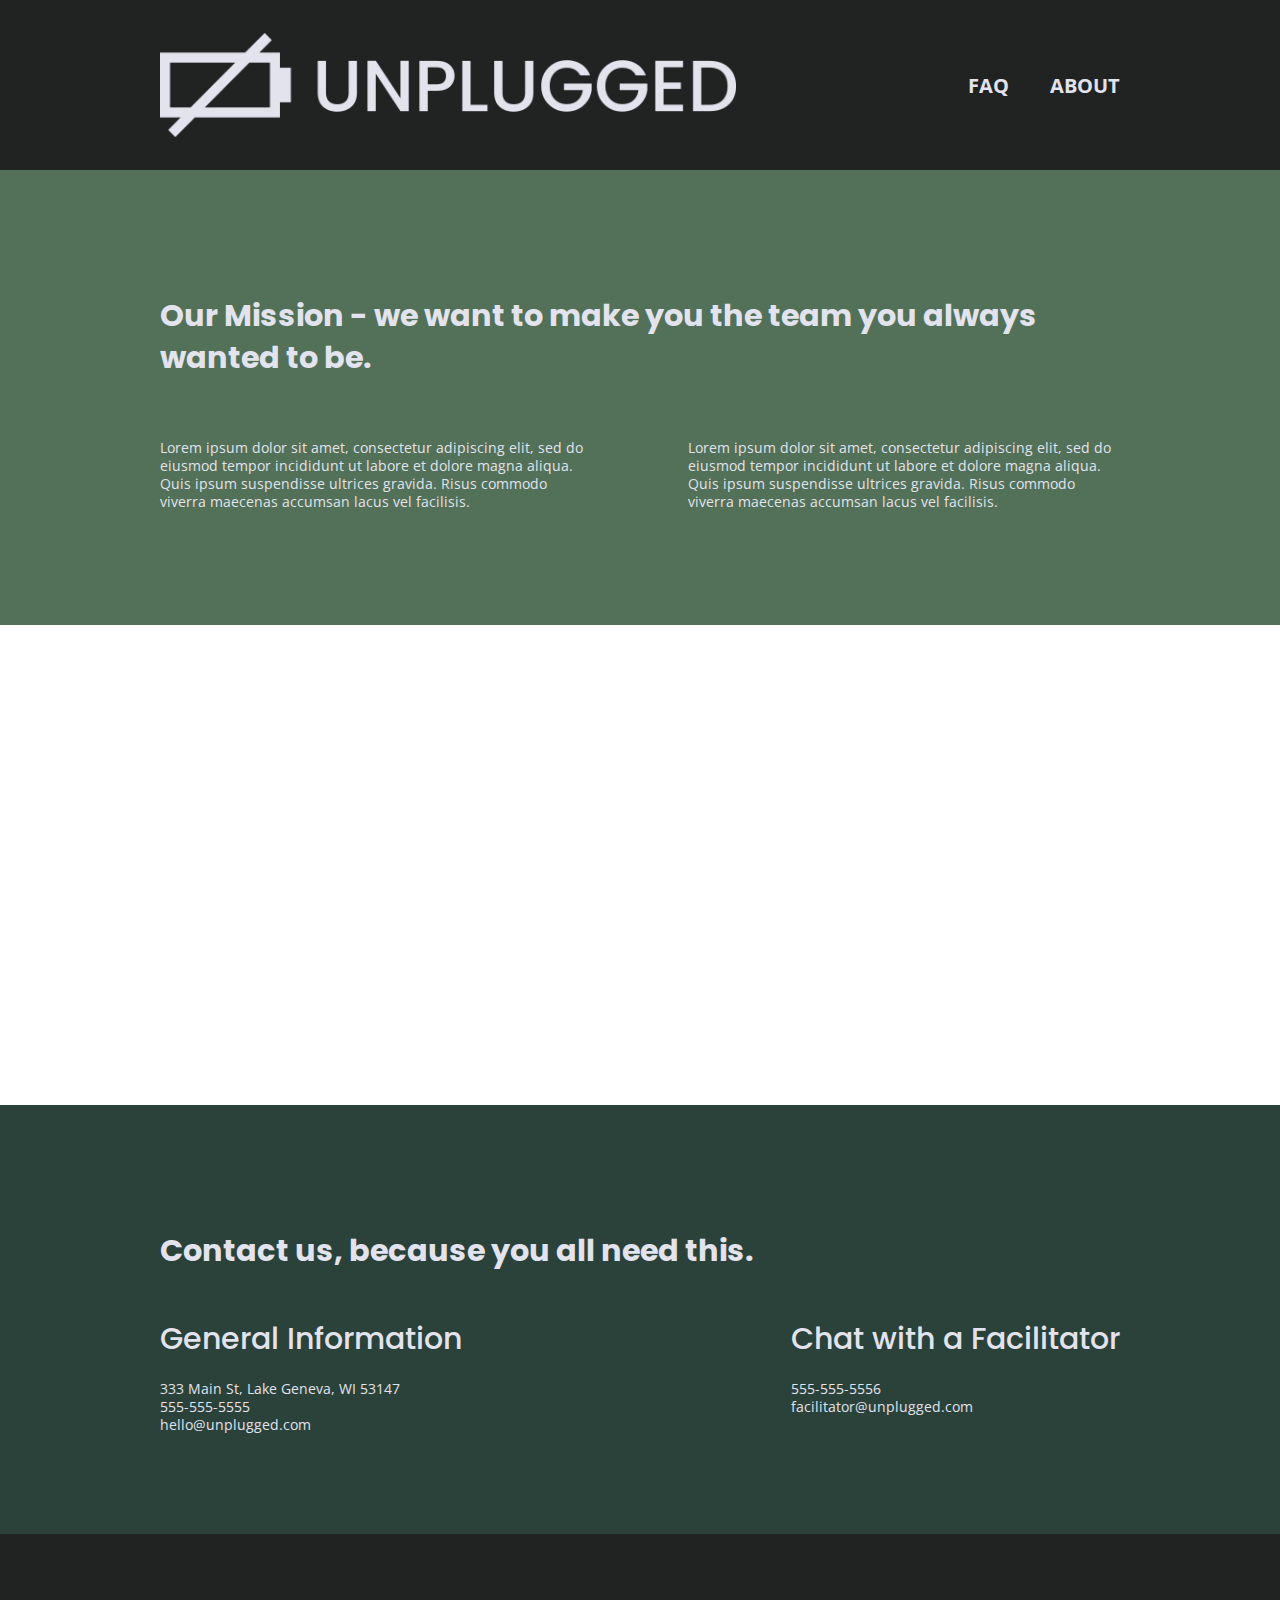
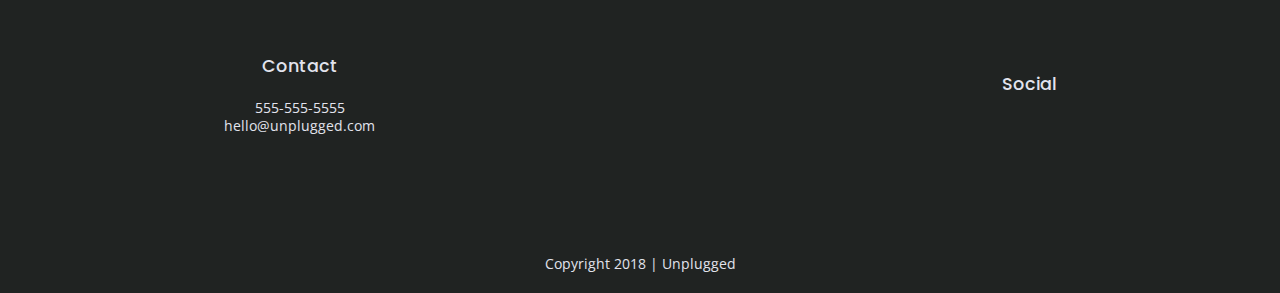
==== commit 73b5ea05: "completed map and responsiveness" ====
--- a/about/index.html
+++ b/about/index.html
@@ -64,6 +64,8 @@
 
     <section class="map">
       <figure>
+        <iframe src="https://www.google.com/maps/embed?pb=!1m18!1m12!1m3!1d2937.264848877189!2d-88.42986248453636!3d42.59212397917199!2m3!1f0!2f0!3f0!3m2!1i1024!2i768!4f13.1!3m3!1m2!1s0x88058bbbacb5568f%3A0xac5d9a1fbeb32534!2s333+W+Main+St%2C+Lake+Geneva%2C+WI+53147!5e0!3m2!1sen!2sus!4v1541558469187"
+          width="600" height="450" frameborder="0" style="border:0" allowfullscreen></iframe>
       </figure>
     </section>
 
--- a/css/main.css
+++ b/css/main.css
@@ -352,6 +352,22 @@
   background-color: #527158;
 }
 
+.map figure {
+  width: 100%;
+  height: 0;
+  padding-bottom: 125%;
+  overflow: hidden;
+  position: relative;
+}
+
+.map iframe {
+  width: 100%;
+  height: 100%;
+  position: absolute;
+  top: 0;
+  left: 0;
+}
+
 .contact-section {
   display: flex;
   justify-content: center;
@@ -582,6 +598,10 @@
     width: 45%;
   }
 
+  .map figure {
+    padding-bottom: 45.5%;
+  }
+
   .contact-section .content-wrapper h2 {
     width: 80%;
   }
@@ -592,6 +612,10 @@
     align-items: flex-start;
   }
 
+  .contact-content h4 {
+    font-size: 1.5em;
+  }
+
   /* FAQ page */
 
   .faq .content-wrapper {
@@ -643,9 +667,17 @@
 
   /* About page */
 
+  .map figure {
+    padding-bottom: 37.5%;
+  }
+
   .mission h2,
   .contact-section .content-wrapper h2 {
       width: 95%;
+  }
+
+  .contact-content h4 {
+    font-size: 1.875em;
   }
 
   /* FAQ page */
